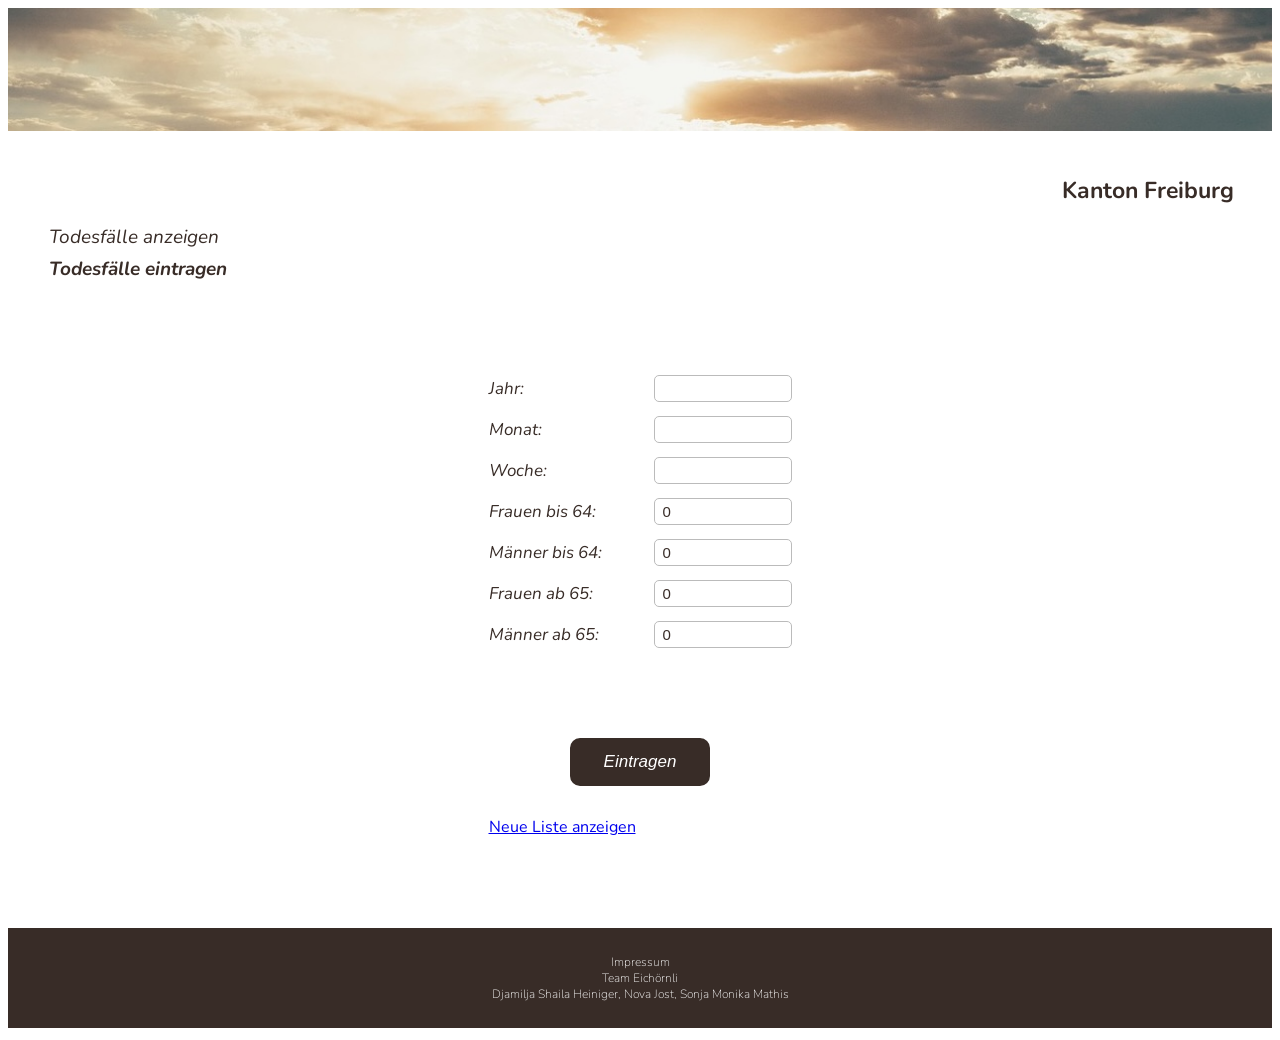
==== formular.html @ 7d4d86ce "wochen" ====
<!DOCTYPE html>
<html>
<head>
    <title>Formular Todesfälle</title>
    <meta charset="utf-8">
    <meta name="viewport" content="width=device-width, initial-scale=1.0">
    <link href="https://fonts.googleapis.com/css2?family=Nunito:wght@300;400;600;700&display=swap" rel="stylesheet">
    <link rel="stylesheet" href="css/style.css" type="text/css">
</head>

<body>

    <header>
        <img id="picture" src="images/himmel.jpg" width="100%" height="auto">
    </header>   

    <div id="box1">
        <h1>Kanton Freiburg</h1>
        <a class="menuelist" href="index.html">Todesfälle anzeigen</a>
        <a class="visited" href="formular.html">Todesfälle eintragen</a>
    </div>

    <div id="wrapper">
        <form action="/cgi-bin/eintragen.sh" method="post">

            <div class="ef">
                <label class="label">Jahr:</label>
                <input class="input" type="number" name="jahr" min="1291"required>
            </div>
            
            <div class="ef">
                <label class="label">Monat:</label>
                <input class="input" type="number" name="monat" min="1" max="12" list="monate" required>
                <datalist id="monate">
                    <option value="1">
                    <option value="2">
                    <option value="3">
                    <option value="4">
                    <option value="5">
                    <option value="6">
                    <option value="7">
                    <option value="8">
                    <option value="9">
                    <option value="10">
                    <option value="11">
                    <option value="12">
                </datalist>
            </div>
            
            <div class="ef">
                <label class="label">Woche:</label>
                <input class="input" type="number" name="woche" min="1" max="52" list="monate" required>
                <datalist id="wochen">
                    <option value="1">
                    <option value="2">
                    <option value="3">
                    <option value="4">
                    <option value="5">
                    <option value="6">
                    <option value="7">
                    <option value="8">
                    <option value="9">
                    <option value="10">
                    <option value="11">
                    <option value="12">
                    <option value="13">
                    <option value="14">
                    <option value="15">
                    <option value="16">
                    <option value="17">
                    <option value="18">
                    <option value="19">
                    <option value="20">
                    <option value="21">
                    <option value="22">
                    <option value="23">
                    <option value="24">
                    <option value="25">
                    <option value="26">
                    <option value="27">
                    <option value="28">
                    <option value="29">
                    <option value="30">
                    <option value="31">
                    <option value="32">
                    <option value="33">
                    <option value="34">
                    <option value="35">
                    <option value="36">
                    <option value="37">
                    <option value="38">
                    <option value="39">
                    <option value="40">
                    <option value="41">
                    <option value="42">
                    <option value="43">
                    <option value="44">
                    <option value="45">
                    <option value="46">
                    <option value="47">
                    <option value="48">
                    <option value="49">
                    <option value="50">
                    <option value="51">
                    <option value="52">
                </datalist>
            </div>

            <div class="ef">
                <label for="f0_64">Frauen bis 64:</label>
                <input id="f0_64" name="f0_64" type="number" value="0" min="0" max="20">
            </div>

            <div class="ef">
                <label for="m0_64">Männer bis 64:</label>
                <input id="m0_64" name="m0_64" type="number" value="0" min="0" max="20">
            </div>

            <div class="ef">
                <label for="f65">Frauen ab 65:</label>
                <input id="f65" name="f65" type="number" value="0" min="0" max="20">
            </div>

            <div class="ef">
                <label for="m65">Männer ab 65:</label>
                <input id="m65" name="m65" type="number" value="0" min="0" max="20">
            </div>

            <button class="submit-btn" type="submit">Eintragen</button>

            <div id="box2" style="margin-top:10px;">
                <a href="/cgi-bin/neue_liste.sh">Neue Liste anzeigen</a>
            </div>

        </form>
    </div>

<footer>
    <p class="footer">
        Impressum<br>Team Eichörnli<br>Djamilja Shaila Heiniger, Nova Jost, Sonja Monika Mathis
    </p>
</footer>

</body>
</html>
---- css/style.css ----
body {
    font-family: 'Nunito', sans-serif;
}

header {
    padding:0;
    margin: 0;
    position: relative;
    overflow-y: hidden;   
}

h1 {
    text-align: right;
    width: 100%;
    font-size: 23px; 
    font-weight: 700; 
    color: #382C27;
}


div#box1 {
    margin-top: 3%;
    margin-left: 3%;
    margin-right:3%;
}

.menuelist {
    color: #382C27;
    font-style: italic;
    font-size: 19px; 
    text-decoration: none;
    display: block;
    padding: 3px;
}

.visited {
    font-weight:bold;
    color: #382C27;
    font-style: italic;
    font-size: 19px; 
    text-decoration: none;
    display: block;
    padding: 3px;
}

.footer {
    background-color: #382C27;
    font-size: 9pt; 
    font-weight: lighter;
    display: flex;
    justify-content: center;   /* horizontal Zentrierung */
    align-items: center;       /* vertikal Zentrierung*/
    text-align: center;
    color: white;
    height: 100px;             /* wichtig für vertikale Zentrierung */
    margin-top: clamp(90px, 5vw, 60px);
}

/* CSS für Eingabe */
/* Allgemeiner Wrapper mit gutem Abstand */

div#wrapper {
    margin: clamp(90px, 5vw, 90px) auto 0;
    width: fit-content;  /* passt sich so gross an wie der Inhalt ist */
    max-width: 90vw; /* Verhindert, dass es auf kleinen Screens überläuft */
}

h2 {
    margin-bottom: 40px;
    font-size: 19px; 
    font-weight: 700; /* 400 ist normal */
    color: #382C27;
}

.ef {
    display: flex;
    align-items: center;
    gap: 15px;            /* gleicher Abstand zwischen Label und Input */
    margin-bottom: 14px;  /* Abstand zwischen den Reihen */
}

label {
    width: 150px;
    font-style: italic;
    font-size: 17px; 
    font-weight:normal; 
    color: #382C27; 
}

input {
    width: 120px;
    padding: 4px 8px;
    border: 1px solid #bbb;
    border-radius: 5px;
    font-size: 15px;
    color: #382C27;
}

.submit-btn {
    display: block;        
    margin: 90px auto 30px;    /* auto = zentriert */
    padding: 12px 32px;     /* Buttongrösse */
    font-size: 17px;
    font-style: italic;
    color: white;         /* Schriftfarbe */
    background-color: #382C27;
    border: 2px solid #382C27;
    border-radius: 10px;
    cursor: pointer;
    transition: transform 0.1s ease-in-out;
}

.submit-btn:hover {
    transform: scale(1.05);
}


/* CSS für Tabelle */
.anzeige-table {
    width: 100%;
    border-collapse: collapse;
    margin-top: 20px;
    background: white;
    border-radius: 6px;
    overflow: hidden;
}

.anzeige-table th { /* Tabellenkopf */
    background: rgb(85,95,95);
    color: white;
    padding: 8px;
    text-align: left;
    font-size: 14px;
}

.anzeige-table td { /* Tabellendaten */
    padding: 6px 8px;
    border-bottom: 1px solid #ddd;
    font-size: 13px;
}

.anzeige-table tr:nth-child(even) td { /* Abwechselnde Zeilenfarbe */
    background: rgb(238,222,188); 
}
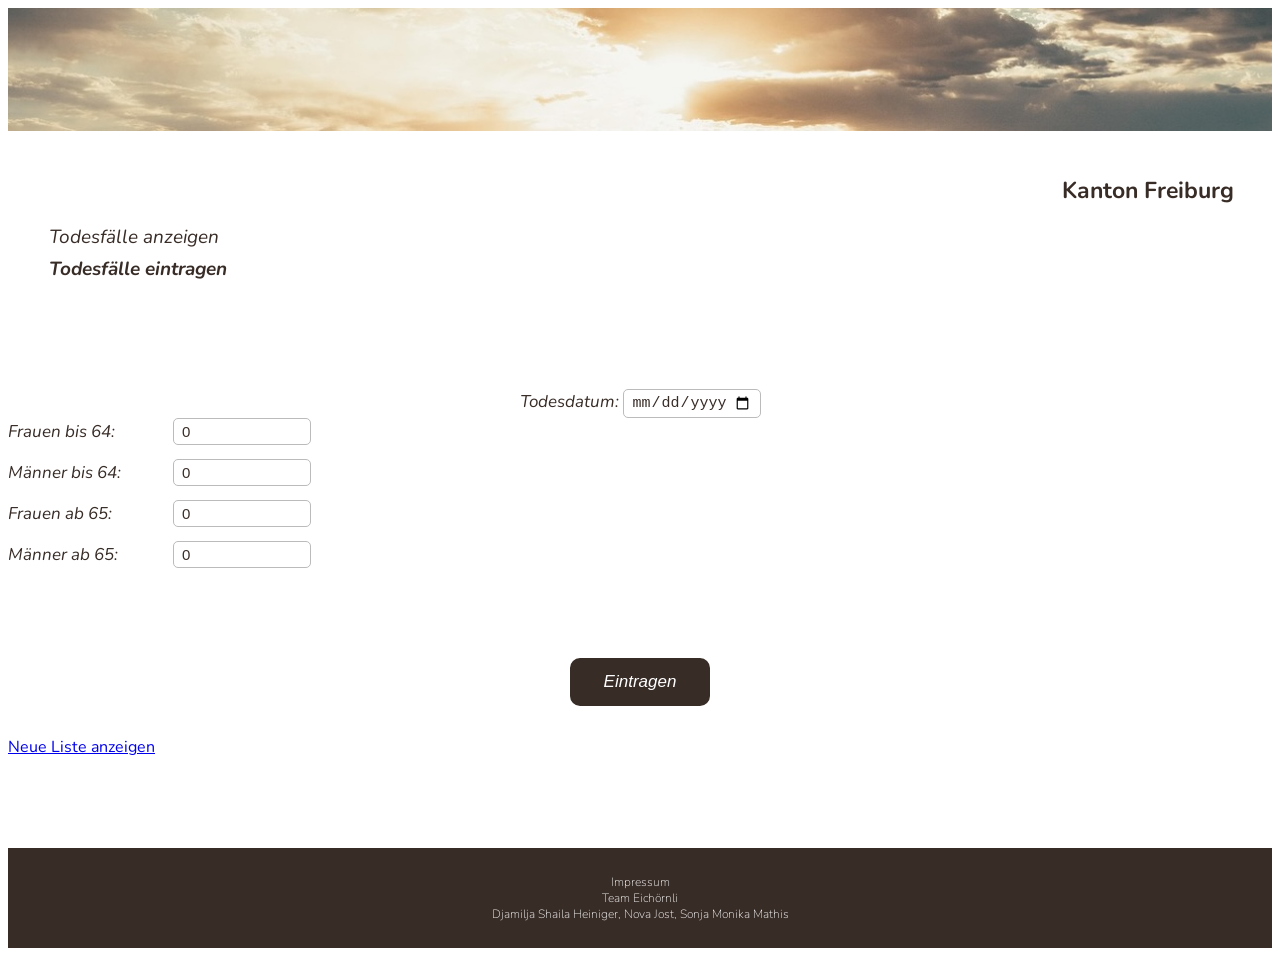
==== commit 58de7e40: "todesdatum" ====
--- a/formular.html
+++ b/formular.html
@@ -23,87 +23,9 @@
     <div id="wrapper">
         <form action="/cgi-bin/eintragen.sh" method="post">
 
-            <div class="ef">
-                <label class="label">Jahr:</label>
-                <input class="input" type="number" name="jahr" min="1291"required>
-            </div>
-            
-            <div class="ef">
-                <label class="label">Monat:</label>
-                <input class="input" type="number" name="monat" min="1" max="12" list="monate" required>
-                <datalist id="monate">
-                    <option value="1">
-                    <option value="2">
-                    <option value="3">
-                    <option value="4">
-                    <option value="5">
-                    <option value="6">
-                    <option value="7">
-                    <option value="8">
-                    <option value="9">
-                    <option value="10">
-                    <option value="11">
-                    <option value="12">
-                </datalist>
-            </div>
-            
-            <div class="ef">
-                <label class="label">Woche:</label>
-                <input class="input" type="number" name="woche" min="1" max="52" list="monate" required>
-                <datalist id="wochen">
-                    <option value="1">
-                    <option value="2">
-                    <option value="3">
-                    <option value="4">
-                    <option value="5">
-                    <option value="6">
-                    <option value="7">
-                    <option value="8">
-                    <option value="9">
-                    <option value="10">
-                    <option value="11">
-                    <option value="12">
-                    <option value="13">
-                    <option value="14">
-                    <option value="15">
-                    <option value="16">
-                    <option value="17">
-                    <option value="18">
-                    <option value="19">
-                    <option value="20">
-                    <option value="21">
-                    <option value="22">
-                    <option value="23">
-                    <option value="24">
-                    <option value="25">
-                    <option value="26">
-                    <option value="27">
-                    <option value="28">
-                    <option value="29">
-                    <option value="30">
-                    <option value="31">
-                    <option value="32">
-                    <option value="33">
-                    <option value="34">
-                    <option value="35">
-                    <option value="36">
-                    <option value="37">
-                    <option value="38">
-                    <option value="39">
-                    <option value="40">
-                    <option value="41">
-                    <option value="42">
-                    <option value="43">
-                    <option value="44">
-                    <option value="45">
-                    <option value="46">
-                    <option value="47">
-                    <option value="48">
-                    <option value="49">
-                    <option value="50">
-                    <option value="51">
-                    <option value="52">
-                </datalist>
+            <div class="ef"></div>
+                <label for="todesdatum">Todesdatum:</label>
+                <input id="todesdatum" name="todesdatum" type="date" required>
             </div>
 
             <div class="ef">
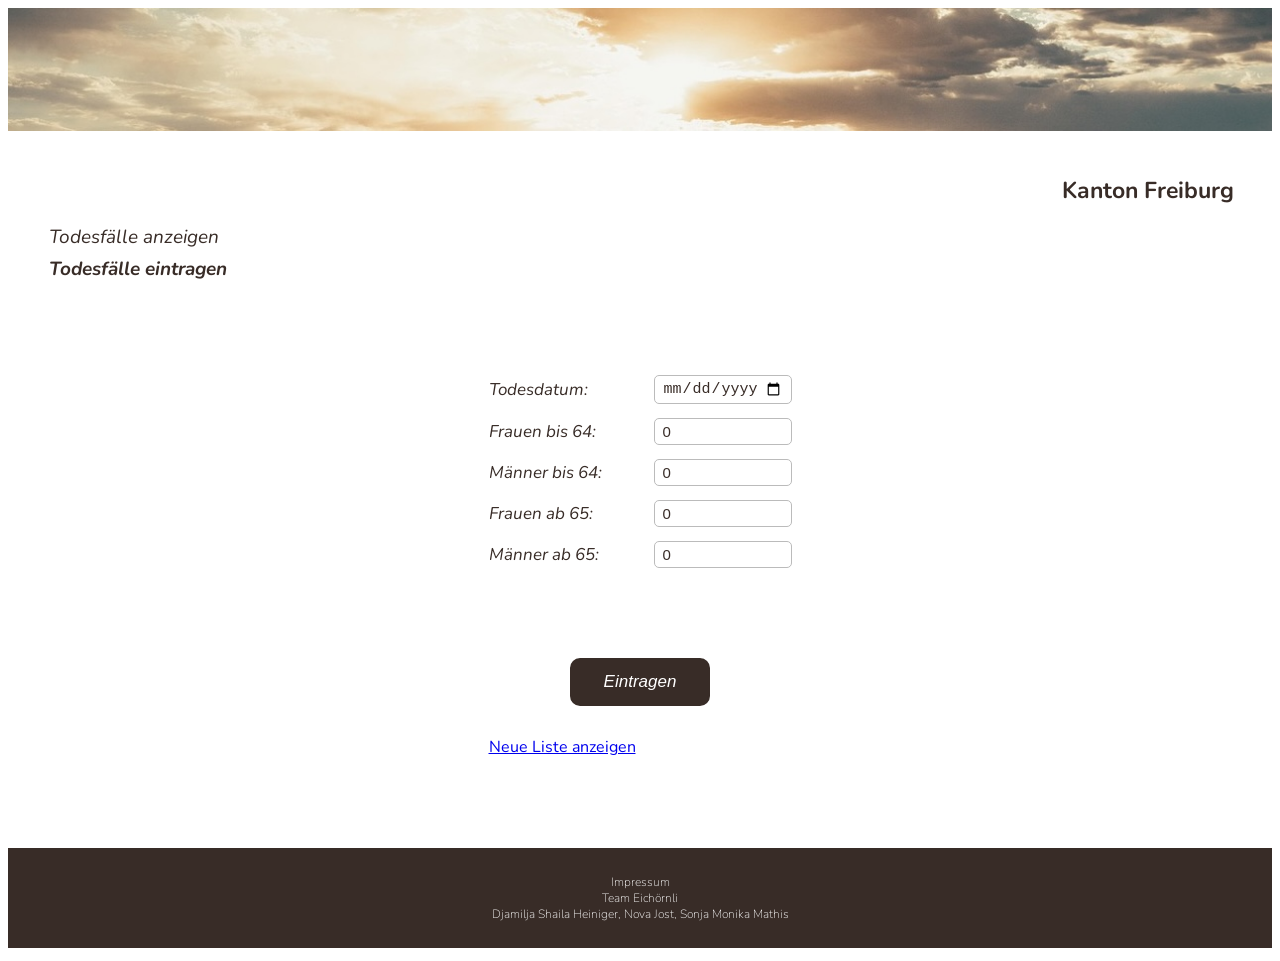
==== commit 3a703fb3: "zentriert" ====
--- a/formular.html
+++ b/formular.html
@@ -23,7 +23,7 @@
     <div id="wrapper">
         <form action="/cgi-bin/eintragen.sh" method="post">
 
-            <div class="ef"></div>
+            <div class="ef">
                 <label for="todesdatum">Todesdatum:</label>
                 <input id="todesdatum" name="todesdatum" type="date" required>
             </div>
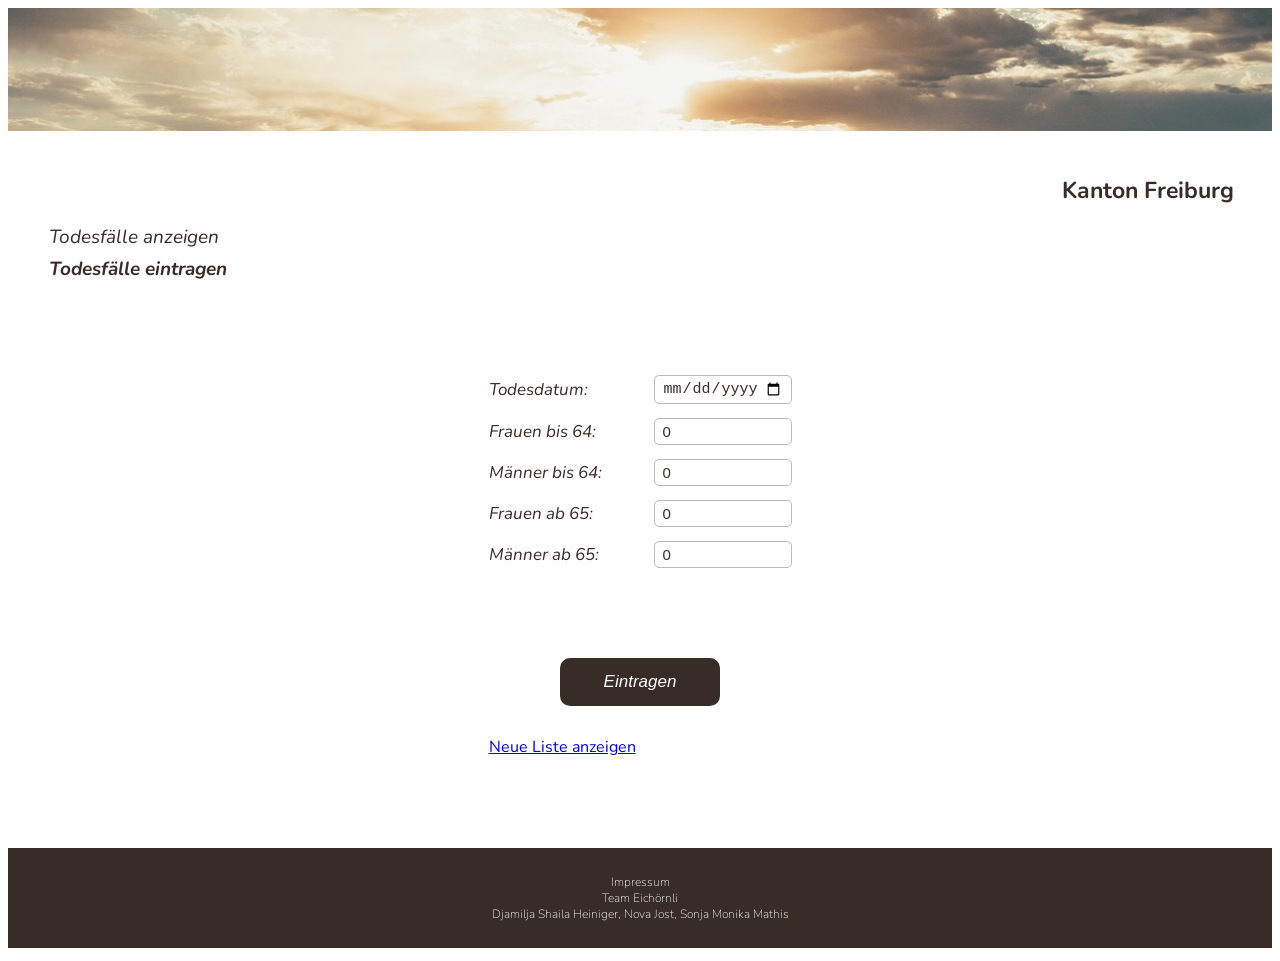
==== commit 344a5cf1: "html&css-vereinheitlichung" ====
--- a/formular.html
+++ b/formular.html
@@ -48,7 +48,9 @@
                 <input id="m65" name="m65" type="number" value="0" min="0" max="20">
             </div>
 
-            <button class="submit-btn" type="submit">Eintragen</button>
+            <div class="button-row">
+                <button class="submit-btn2" type="submit">Eintragen</button>
+            </div>
 
             <div id="box2" style="margin-top:10px;">
                 <a href="/cgi-bin/neue_liste.sh">Neue Liste anzeigen</a>
--- a/css/style.css
+++ b/css/style.css
@@ -97,9 +97,24 @@
     color: #382C27;
 }
 
-.submit-btn {
-    display: block;        
-    margin: 90px auto 30px;    /* auto = zentriert */
+select {
+    width: 120px;
+    padding: 4px 8px;
+    border: 1px solid #bbb;
+    border-radius: 5px;
+    font-size: 15px;
+    color: #382C27;
+}
+
+.button-row {
+    display: flex;
+    justify-content: center;
+    gap: 40px;              /* Abstand zwischen den Buttons */
+    margin: 90px 0 30px;    /* Abstand der ganzen Button-Zeile */
+}
+
+.submit-btn2 {
+    display: inline-block;        
     padding: 12px 32px;     /* Buttongrösse */
     font-size: 17px;
     font-style: italic;
@@ -108,13 +123,11 @@
     border: 2px solid #382C27;
     border-radius: 10px;
     cursor: pointer;
+    min-width: 160px;
+    white-space: nowrap;
+    text-align: center;
     transition: transform 0.1s ease-in-out;
 }
-
-.submit-btn:hover {
-    transform: scale(1.05);
-}
-
 
 /* CSS für Tabelle */
 .anzeige-table {
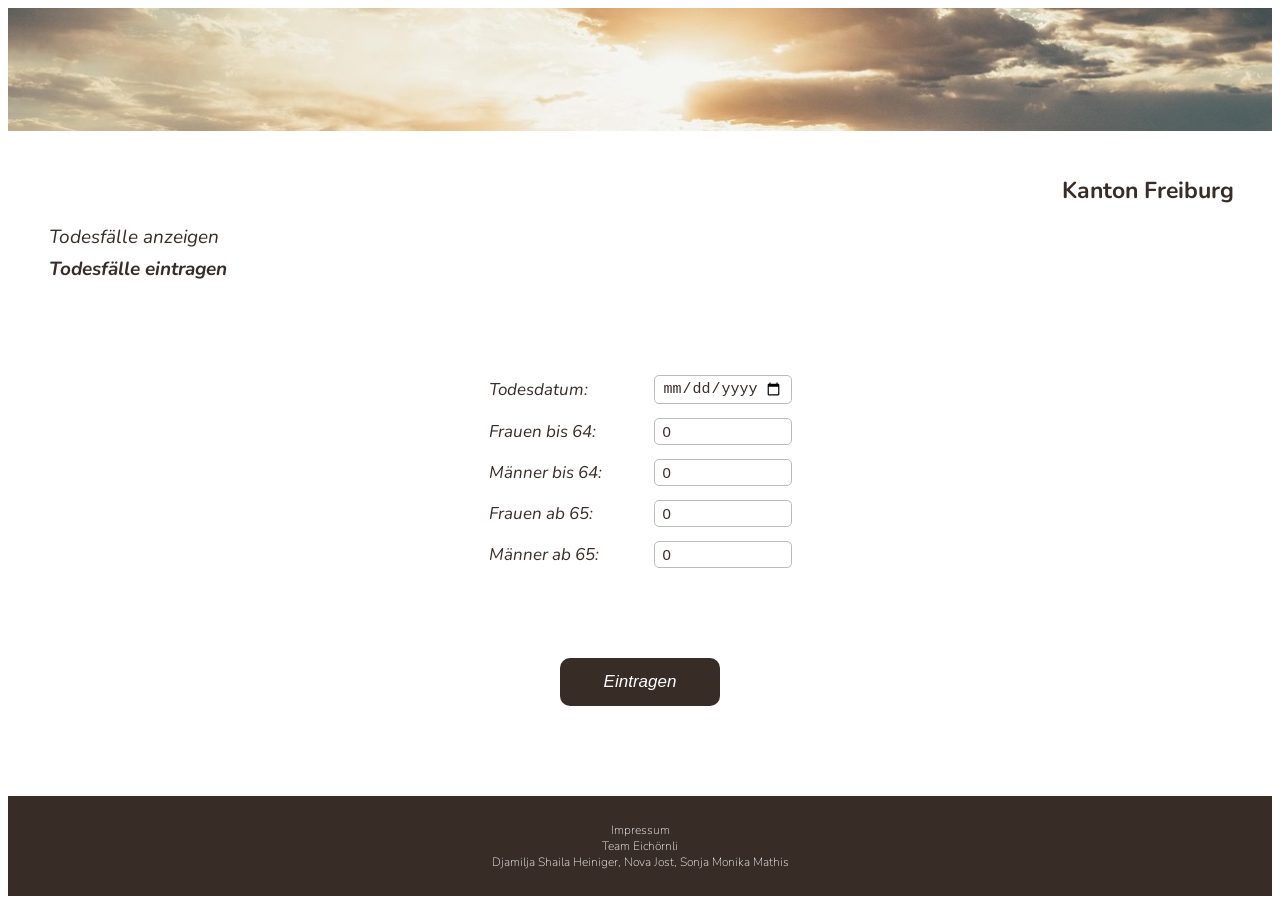
==== commit 3be749e6: "formular anpassung" ====
--- a/formular.html
+++ b/formular.html
@@ -52,10 +52,6 @@
                 <button class="submit-btn2" type="submit">Eintragen</button>
             </div>
 
-            <div id="box2" style="margin-top:10px;">
-                <a href="/cgi-bin/neue_liste.sh">Neue Liste anzeigen</a>
-            </div>
-
         </form>
     </div>
 
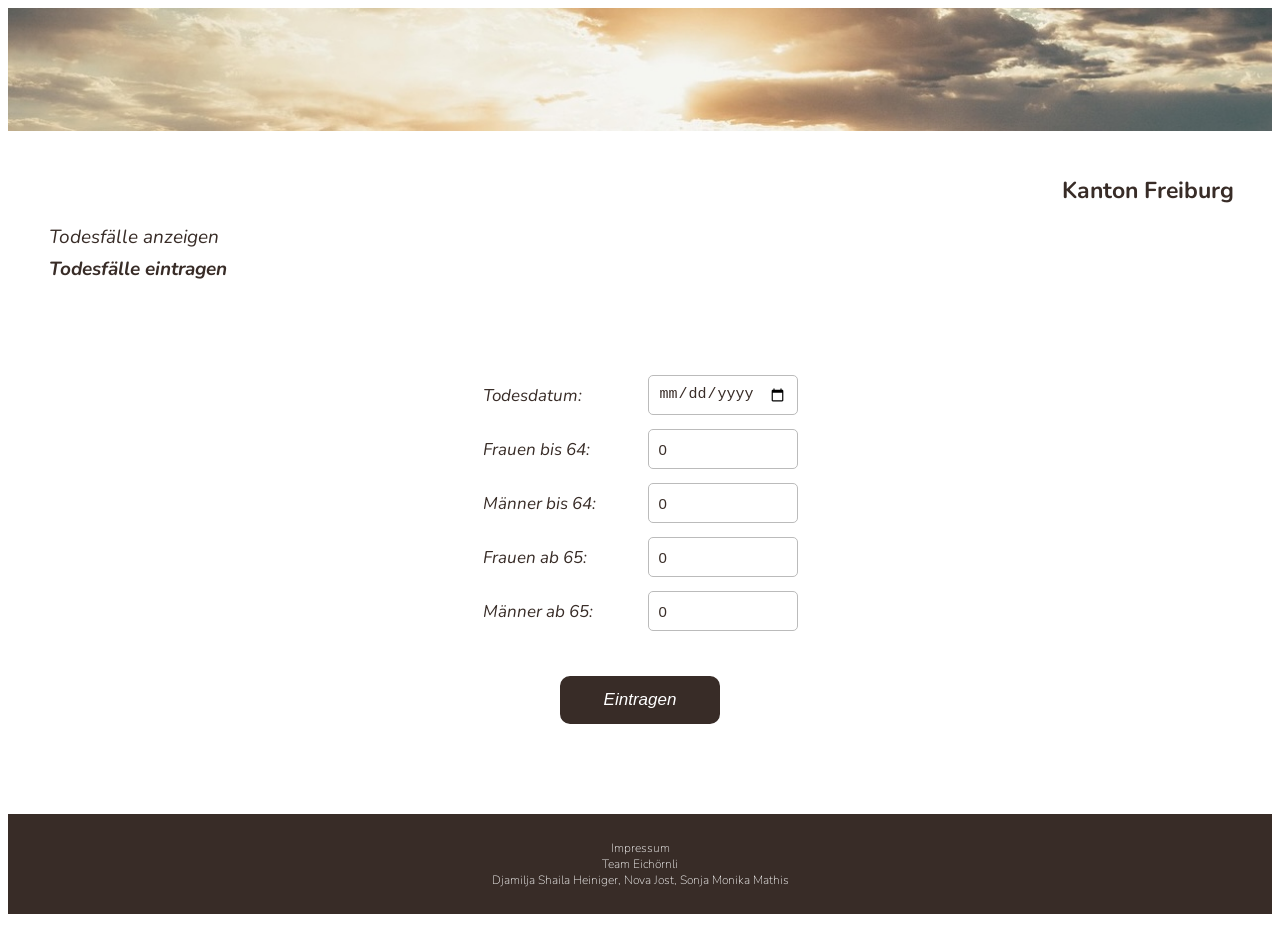
==== commit 4a5eb765: "neu formualr & eintragen" ====
--- a/formular.html
+++ b/formular.html
@@ -30,22 +30,22 @@
 
             <div class="ef">
                 <label for="f0_64">Frauen bis 64:</label>
-                <input id="f0_64" name="f0_64" type="number" value="0" min="0" max="20">
+                <input id="f0_64" name="f0_64" type="number" value="0" min="0" max="100">
             </div>
 
             <div class="ef">
                 <label for="m0_64">Männer bis 64:</label>
-                <input id="m0_64" name="m0_64" type="number" value="0" min="0" max="20">
+                <input id="m0_64" name="m0_64" type="number" value="0" min="0" max="100">
             </div>
 
             <div class="ef">
                 <label for="f65">Frauen ab 65:</label>
-                <input id="f65" name="f65" type="number" value="0" min="0" max="20">
+                <input id="f65" name="f65" type="number" value="0" min="0" max="100">
             </div>
 
             <div class="ef">
                 <label for="m65">Männer ab 65:</label>
-                <input id="m65" name="m65" type="number" value="0" min="0" max="20">
+                <input id="m65" name="m65" type="number" value="0" min="0" max="100">
             </div>
 
             <div class="button-row">
--- a/css/style.css
+++ b/css/style.css
@@ -87,30 +87,28 @@
     font-weight:normal; 
     color: #382C27; 
 }
-
-input {
-    width: 120px;
-    padding: 4px 8px;
+.ef input,
+.ef select {
+    width: 150px;           /* einheitliche Breite */
+    min-width: 120px;       /* verhindert zu kleine Felder auf kleinen Bildschirmen */
+    max-width: 200px;       /* verhindert zu große Felder auf großen Bildschirmen */
+    padding: 6px 10px;      /* etwas mehr Padding für bessere Optik */
+    height: 40px;           /* gleiche Höhe für alle Felder */
+    line-height: 1.2;       /* vertikale Textzentrierung */
     border: 1px solid #bbb;
     border-radius: 5px;
     font-size: 15px;
     color: #382C27;
+    box-sizing: border-box; /* Padding und Border zählen zur Gesamtbreite */
+    flex: 1;   /* wächst gleichmäßig innerhalb der Zeile */
 }
 
-select {
-    width: 120px;
-    padding: 4px 8px;
-    border: 1px solid #bbb;
-    border-radius: 5px;
-    font-size: 15px;
-    color: #382C27;
-}
-
+/* Buttons responsive Abstände */
 .button-row {
     display: flex;
     justify-content: center;
-    gap: 40px;              /* Abstand zwischen den Buttons */
-    margin: 90px 0 30px;    /* Abstand der ganzen Button-Zeile */
+    gap: 40px;  /* Abstand zwischen Buttons */
+    margin: clamp(20px, 5vh, 60px) 0 clamp(10px, 3vh, 30px); /* responsive Abstand oben/unten */
 }
 
 .submit-btn2 {
